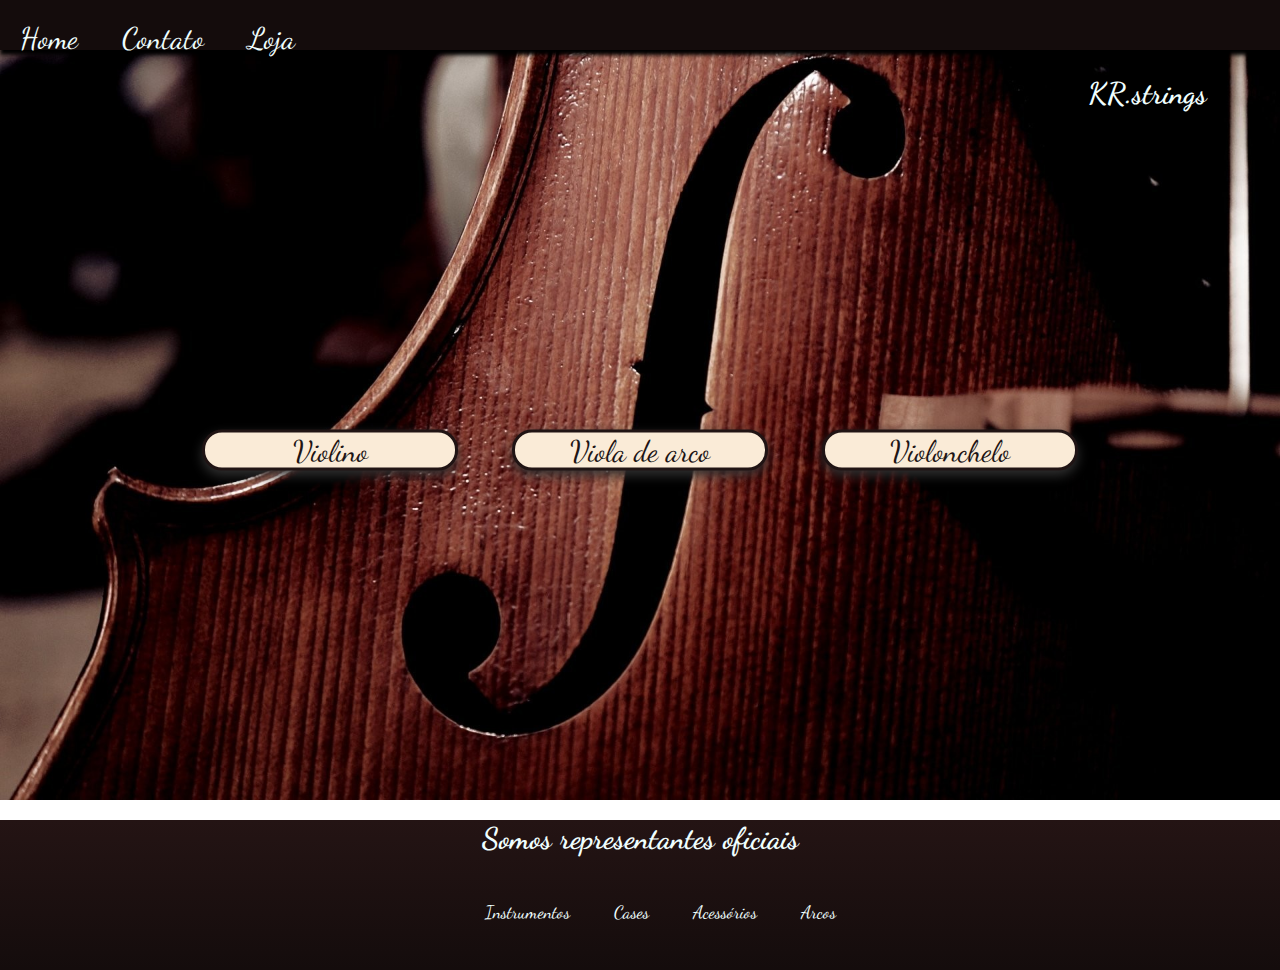
==== index.html @ 2b11fa6a "Primeira Versão do KR Strings" ====
<!DOCTYPE html>
<html lang="en">
<head>
    <meta charset="UTF-8">
    <meta http-equiv="X-UA-Compatible" content="IE=edge">
    <meta name="viewport" content="width=device-width, initial-scale=1.0">
    <title>Home - KR Strings</title>
    <link rel="stylesheet" href="css/estilo.css">
    <link rel="preconnect" href="https://fonts.gstatic.com">
    <link href="https://fonts.googleapis.com/css2?family=Dancing+Script:wght@700&display=swap" rel="stylesheet">
</head>
<body>
   <nav>
        <div class="fundoNav">
            <section>
                <a href="index.html">Home</a>
                <a href="pages/Contato.html">Contato</a>
                <a href="https://preludemusical.com.br/">Loja</a>
            </section>
        </div>
   </nav>
   <h3>KR.strings</h3>
   <main>
            <section>
                <div class="fundoMain"> <a href="pages/violino.html">Violino</a></div>
                <div class="fundoMain"><a href="pages/viola.html">Viola de arco</a></div>
                <div class="fundoMain"><a href="pages/violoncelo.html">Violonchelo</a>
            </section>
   </main>

   <div class="faixa_em_baixo">
      <h2>Somos representantes oficiais</h2>
      <ul>
          <li>Instrumentos</li>
          <li>Cases</li>
          <li>Acessórios</li>
          <li>Arcos</li>
      </ul>
   </div>
</body>
</html>
---- css/estilo.css ----
body{
    font-family: 'Dancing Script', cursive;
    margin: 0;
    padding: 0;
    height: 800px;
    background-image: url(../images/img_home.jpg);
    background-repeat: no-repeat;
    background-position: center center;
    background-size: cover;
}
nav a{
    font-size: 30px;
    display: inline-block;
    margin: 10px ;
    padding: 10px ;
    text-decoration: none;
    color: azure;    
}
nav a:hover{
    color: #303030;
    border: #201414 solid;
    background-color:azure;
}
main{
    margin: 15px;
    position: absolute;
    margin: 0;
    top: 50%;
    left: 50%;
    margin-right: -50%;
    transform: translate(-50%, -50%)
}
main a{
    font-size: 30px;
    color: #201414;
    text-decoration: none;
    padding: 25px;
}
main a:hover{
    font-size: 35px;
    color: #303030;
}
.fundoNav {
    box-shadow: 0px 5px 4px;
    background-color: #140c0c;
    height: 50px;
}
.fundoMain{
    border-radius: 20px ;
    box-shadow: 0px 5px 12px #303030 ;
    display: inline-block;
    margin: 25px;
    background-color: antiquewhite;
    border:#201414 solid 3px ;
    width: 250px;
    height: 35px;
    text-align: center;
}
.fundoMain:hover{
    width: 260px;
    height: 40px;
}
.faixa_em_baixo{
    background: linear-gradient(to bottom, #241414, #140c0c);
    margin-top: 770px;
    height: 150px;
    color: azure;
    text-align: center;
}
ul li{
    text-decoration: none;
    display: inline-block;
    margin: 20px;
    font-size: 18px;
}
h2{
    font-size: 30px;
}
h3{
    color: azure;
    float: right;
    margin-top: 25px;
    margin-right: 73px;
    font-size: 30px;
}
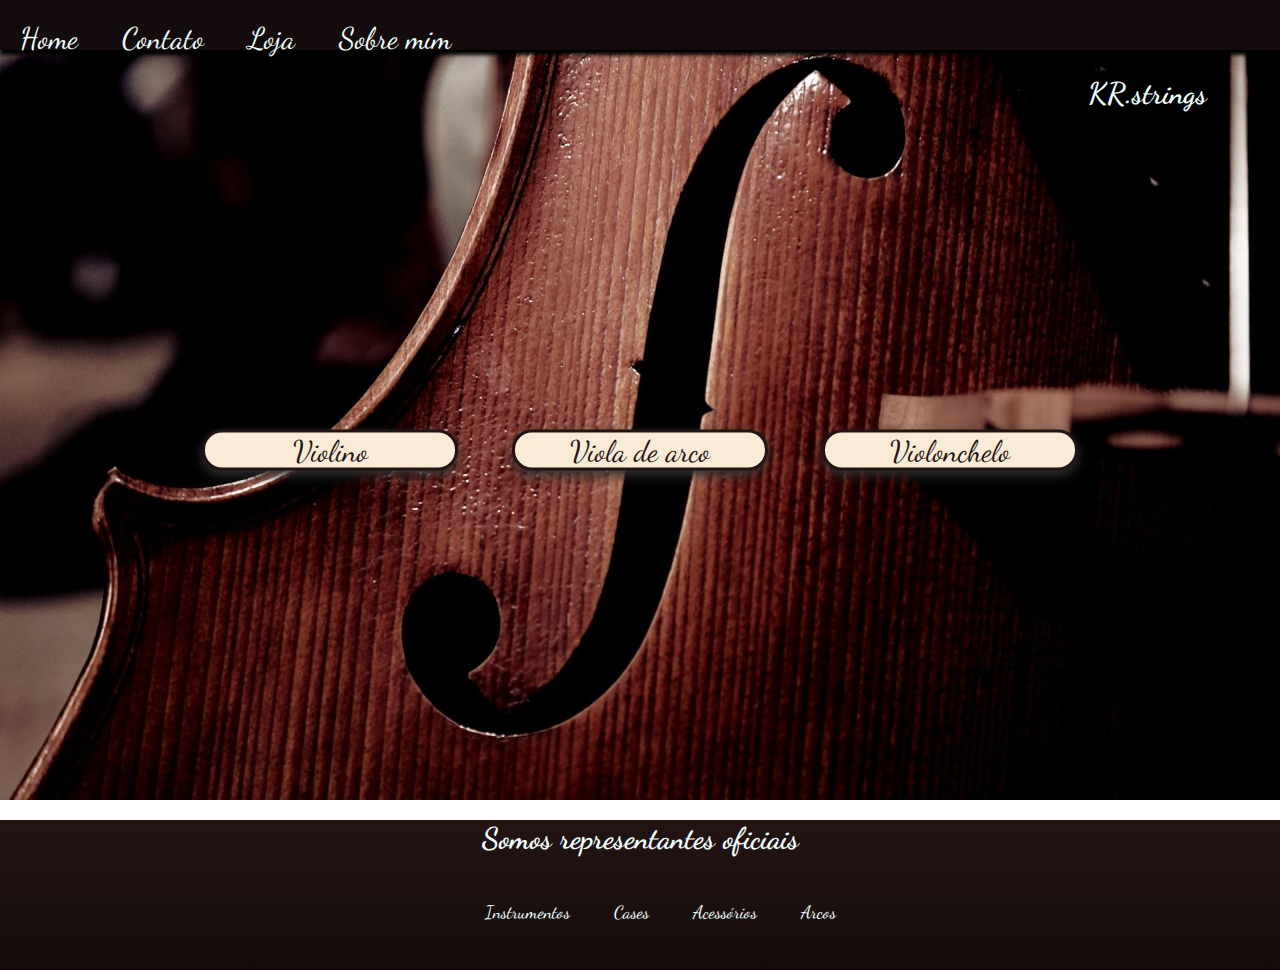
==== commit 57cecbb2: "Segunda versão do kr.Strings" ====
--- a/index.html
+++ b/index.html
@@ -16,6 +16,7 @@
                 <a href="index.html">Home</a>
                 <a href="pages/Contato.html">Contato</a>
                 <a href="https://preludemusical.com.br/">Loja</a>
+                <a href="pages/sobre-mim.html">Sobre mim</a>
             </section>
         </div>
    </nav>
